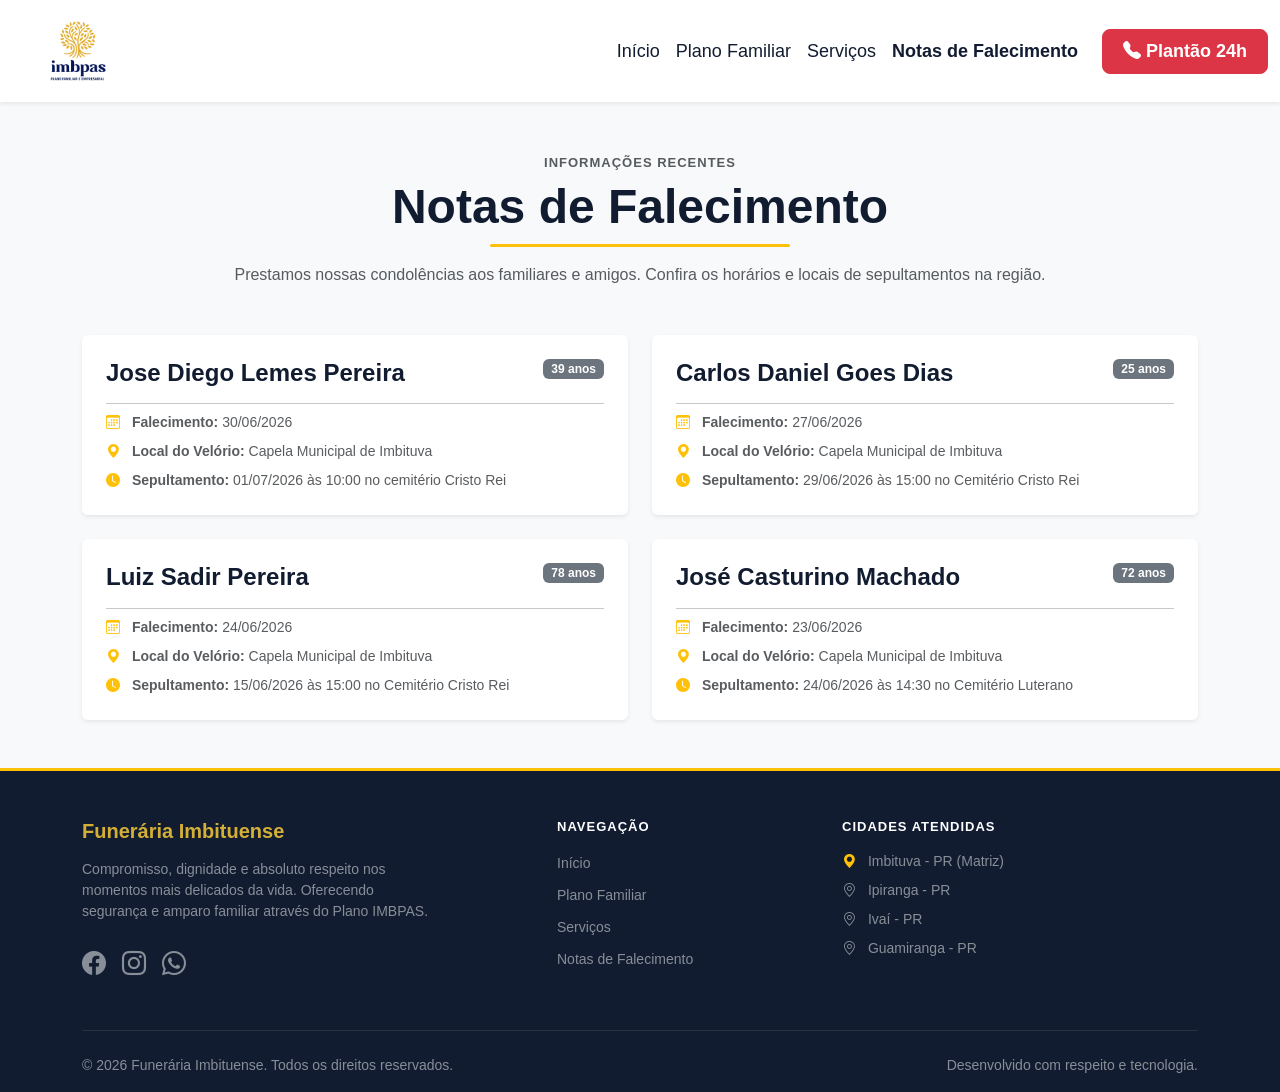
==== notas-falecimento.html @ 651f5da3 "Primeiro commit" ====
<!DOCTYPE html>
<html lang="pt-br">
<head>
    <meta charset="UTF-8">
    <meta name="viewport" content="width=device-width, initial-scale=1.0">
    <title>Notas de Falecimento - Funerária Imbituense</title>
    <link href="https://cdn.jsdelivr.net/npm/bootstrap@5.3.0/dist/css/bootstrap.min.css" rel="stylesheet">
    <link rel="stylesheet" href="https://cdn.jsdelivr.net/npm/bootstrap-icons@1.11.0/font/bootstrap-icons.css">
    <link rel="stylesheet" href="./src/style.css">
    <link rel="stylesheet" href="https://cdn.jsdelivr.net/npm/bootstrap-icons@1.11.3/font/bootstrap-icons.min.css">
    <link rel="icon" type="image/png" href="./src/img/faviconFI.png">
</head>
<body>

    <header class="cabecalho">
        <nav class="navbar navbar-expand-lg navbar-light bg-white shadow-sm py-3">
            <div class="container-fluid">
                <button class="navbar-toggler" type="button" data-bs-toggle="collapse"
                    data-bs-target="#navbarFuneraria" aria-controls="navbarFuneraria" aria-expanded="false"
                    aria-label="Toggle navigation">
                    <span class="navbar-toggler-icon"></span>
                </button>
                
                <a class="navbar-brand" href="index.html">
                    <img src="./src/img/imbpas no-bg.png" height="60" alt="Logo Funerária">
                </a>
                
                <div class="collapse navbar-collapse" id="navbarFuneraria">
                    <ul class="navbar-nav ms-auto mb-2 mb-lg-0 align-items-center">
                        <li class="nav-item">
                            <a class="nav-link text-azul" href="index.html" style="font-size: 18px;">Início</a>
                        </li>
                        <li class="nav-item">
                            <a class="nav-link text-azul" href="plano-familiar.html" style="font-size: 18px;">Plano Familiar</a>
                        </li>
                        <li class="nav-item">
                            <a class="nav-link text-azul" href="index.html#servicos" style="font-size: 18px;">Serviços</a>
                        </li>
                        <li class="nav-item">
                            <a class="nav-link active fw-bold text-azul" aria-current="page" href="notas-falecimento.html" style="font-size: 18px;">Notas de Falecimento</a>
                        </li>
                        <li class="nav-item ms-lg-3 mt-2 mt-lg-0">
                            <a class="btn btn-danger fw-bold text-white" href="https://wa.me/5542998211000" target="_blank" style="font-size: 18px; padding: 8px 20px; border-radius: 8px;">
                                <i class="bi bi-telephone-fill"></i> Plantão 24h
                            </a>
                        </li>
                    </ul>
                </div>
            </div>
        </nav>
    </header>

    <main class="bg-light py-5">
        <div class="container">

            <div class="text-center mb-5">
                <span class="text-uppercase fw-bold text-muted tracking-wider" style="font-size: 13px; letter-spacing: 1px;">Informações Recentes</span>
                <h1 class="display-5 fw-bold text-azul mt-1">Notas de Falecimento</h1>
                <div class="mx-auto bg-warning mt-2" style="width: 100%; max-width: 300px; height: 3px; border-radius: 2px;"></div>
                <p class="text-muted mt-3">Prestamos nossas condolências aos familiares e amigos. Confira os horários e locais de sepultamentos na região.</p>
            </div>

            <div class="row row-cols-1 row-cols-md-2 g-4">
                
                <div class="col">
                    <div class="card h-100 border-0 shadow-sm">
                        <div class="card-body p-4">
                            <div class="d-flex justify-content-between align-items-start mb-3">
                                <h3 class="h4 fw-bold text-azul mb-0">Jose Diego Lemes Pereira</h3>
                                <span class="badge bg-secondary px-2 py-1">39 anos</span>
                            </div>
                            <hr class="opacity-10 my-2">
                            <div class="text-muted small">
                                <p class="mb-2"><i class="bi bi-calendar3 text-warning me-2"></i> <strong>Falecimento:</strong> 30/06/2026</p>
                                <p class="mb-2"><i class="bi bi-geo-alt-fill text-warning me-2"></i> <strong>Local do Velório:</strong> Capela Municipal de Imbituva</p>
                                <p class="mb-0"><i class="bi bi-clock-fill text-warning me-2"></i> <strong>Sepultamento:</strong> 01/07/2026 às 10:00 no cemitério Cristo Rei</p>
                            </div>
                        </div>
                    </div>
                </div>

                <div class="col">
                    <div class="card h-100 border-0 shadow-sm">
                        <div class="card-body p-4">
                            <div class="d-flex justify-content-between align-items-start mb-3">
                                <h3 class="h4 fw-bold text-azul mb-0">Carlos Daniel Goes Dias</h3>
                                <span class="badge bg-secondary px-2 py-1">25 anos</span>
                            </div>
                            <hr class="opacity-10 my-2">
                            <div class="text-muted small">
                                <p class="mb-2"><i class="bi bi-calendar3 text-warning me-2"></i> <strong>Falecimento:</strong> 27/06/2026</p>
                                <p class="mb-2"><i class="bi bi-geo-alt-fill text-warning me-2"></i> <strong>Local do Velório:</strong> Capela Municipal de Imbituva</p>
                                <p class="mb-0"><i class="bi bi-clock-fill text-warning me-2"></i> <strong>Sepultamento:</strong> 29/06/2026 às 15:00 no Cemitério Cristo Rei</p>
                            </div>
                        </div>
                    </div>
                </div>

                <div class="col">
                    <div class="card h-100 border-0 shadow-sm">
                        <div class="card-body p-4">
                            <div class="d-flex justify-content-between align-items-start mb-3">
                                <h3 class="h4 fw-bold text-azul mb-0">Luiz Sadir Pereira</h3>
                                <span class="badge bg-secondary px-2 py-1">78 anos</span>
                            </div>
                            <hr class="opacity-10 my-2">
                            <div class="text-muted small">
                                <p class="mb-2"><i class="bi bi-calendar3 text-warning me-2"></i> <strong>Falecimento:</strong> 24/06/2026</p>
                                <p class="mb-2"><i class="bi bi-geo-alt-fill text-warning me-2"></i> <strong>Local do Velório:</strong> Capela Municipal de Imbituva</p>
                                <p class="mb-0"><i class="bi bi-clock-fill text-warning me-2"></i> <strong>Sepultamento:</strong> 15/06/2026 às 15:00 no Cemitério Cristo Rei</p>
                            </div>
                        </div>
                    </div>
                </div>

                <div class="col">
                    <div class="card h-100 border-0 shadow-sm">
                        <div class="card-body p-4">
                            <div class="d-flex justify-content-between align-items-start mb-3">
                                <h3 class="h4 fw-bold text-azul mb-0">José Casturino Machado</h3>
                                <span class="badge bg-secondary px-2 py-1">72 anos</span>
                            </div>
                            <hr class="opacity-10 my-2">
                            <div class="text-muted small">
                                <p class="mb-2"><i class="bi bi-calendar3 text-warning me-2"></i> <strong>Falecimento:</strong> 23/06/2026</p>
                                <p class="mb-2"><i class="bi bi-geo-alt-fill text-warning me-2"></i> <strong>Local do Velório:</strong> Capela Municipal de Imbituva</p>
                                <p class="mb-0"><i class="bi bi-clock-fill text-warning me-2"></i> <strong>Sepultamento:</strong> 24/06/2026 às 14:30 no Cemitério Luterano</p>
                            </div>
                        </div>
                    </div>
                </div>

            </div>

        </div>
    </main>

    <footer class="bg-azul-empresa text-white pt-5 pb-3 border-top border-warning border-3">
        <div class="container">
            <div class="row g-4">
                <div class="col-lg-4 text-center text-lg-start">
                    <h5 class="fw-bold text-dourado mb-3">Funerária Imbituense</h5>
                    <p class="text-white-50 small mb-4">
                        Compromisso, dignidade e absoluto respeito nos momentos mais delicados da vida. Oferecendo segurança e amparo familiar através do Plano IMBPAS.
                    </p>
                    <div class="fs-4 d-flex gap-3 justify-content-center justify-content-lg-start">
                        <a href="#" class="text-white-50 hover-dourado"><i class="bi bi-facebook"></i></a>
                        <a href="#" class="text-white-50 hover-dourado"><i class="bi bi-instagram"></i></a>
                        <a href="https://wa.me/5542998211000" target="_blank" class="text-white-50 hover-dourado"><i class="bi bi-whatsapp"></i></a>
                    </div>
                </div>
                <div class="col-6 col-lg-3 offset-lg-1">
                    <h6 class="fw-bold text-white mb-3 text-uppercase tracking-wider" style="font-size: 13px; letter-spacing: 1px;">Navegação</h6>
                    <ul class="list-unstyled mb-0">
                        <li class="mb-2"><a href="index.html" class="text-white-50 text-decoration-none hover-dourado small">Início</a></li>
                        <li class="mb-2"><a href="plano-familiar.html" class="text-white-50 text-decoration-none hover-dourado small">Plano Familiar</a></li>
                        <li class="mb-2"><a href="index.html#servicos" class="text-white-50 text-decoration-none hover-dourado small">Serviços</a></li>
                        <li class="mb-2"><a href="notas-falecimento.html" class="text-white-50 text-decoration-none hover-dourado small">Notas de Falecimento</a></li>
                    </ul>
                </div>
                <div class="col-6 col-lg-4">
                    <h6 class="fw-bold text-white mb-3 text-uppercase tracking-wider" style="font-size: 13px; letter-spacing: 1px;">Cidades Atendidas</h6>
                    <ul class="list-unstyled mb-0 text-white-50 small">
                        <li class="mb-2"><i class="bi bi-geo-alt-fill me-2 text-warning"></i> Imbituva - PR (Matriz)</li>
                        <li class="mb-2"><i class="bi bi-geo-alt me-2 text-white-50"></i> Ipiranga - PR</li>
                        <li class="mb-2"><i class="bi bi-geo-alt me-2 text-white-50"></i> Ivaí - PR</li>
                        <li class="mb-2"><i class="bi bi-geo-alt me-2 text-white-50"></i> Guamiranga - PR</li>
                    </ul>
                </div>
            </div>
            <hr class="mt-5 mb-4 border-secondary opacity-25">
            <div class="row align-items-center text-center text-md-start">
                <div class="col-md-6 text-white-50 small mb-2 mb-md-0">
                    &copy; 2026 Funerária Imbituense. Todos os direitos reservados.
                </div>
                <div class="col-md-6 text-md-end text-white-50 small">
                    Desenvolvido com respeito e tecnologia.
                </div>
            </div>
        </div>
    </footer>

    <script src="https://cdn.jsdelivr.net/npm/bootstrap@5.3.0/dist/js/bootstrap.bundle.min.js"></script>
</body>
</html>
---- src/style.css ----
:root {
    --azul-principal: #111c30;   /* Azul escuro corporativo da logo */
    --dourado: #d4af37;          /* Dourado da árvore da logo */
    --dourado-claro: #f4ebd0;    /* Tom de fundo suave para seções */
    --vermelho-plantao: #dc3545;  /* Alerta para o Plantão 24h */
    --texto-escuro: #2b2b2b;
}

/* Customizações rápidas para alinhar com o Bootstrap */
body {
    font-family: 'Helvetica Neue', Helvetica, Arial, sans-serif;
    color: var(--texto-escuro);
}

.bg-azul-empresa {
    background-color: var(--azul-principal) !important;
}

.text-dourado {
    color: var(--dourado) !important;
}

.btn-dourado {
    background-color: var(--dourado);
    color: #fff;
    border: none;
    transition: all 0.3s ease;
}

.btn-dourado:hover {
    background-color: #bfa030;
    color: #fff;
}

.text-azul {
    color: var(--azul-principal) !important;
}
.navbar-nav .nav-link:hover {
    color: var(--dourado) !important;
}

.transition-hover {
    transition: transform 0.3s ease, box-shadow 0.3s ease;
}

.transition-hover:hover {
    transform: translateY(-5px);
    box-shadow: 0 10px 20px rgba(0, 0, 0, 0.1) !important;
}

.btn-outline-azul {
    color: var(--azul-principal);
    border: 2px solid var(--azul-principal);
    background-color: transparent;
    font-weight: bold;
    border-radius: 6px;
    transition: all 0.3s ease;
}

.btn-outline-azul:hover {
    background-color: var(--azul-principal);
    color: #ffffff !important;
    border-color: var(--azul-principal);
}

.img-convenio-wrapper {
    padding: 15px;
    background-color: #ffffff;
    border-radius: 8px;
    display: flex;
    align-items: center;
    justify-content: center;
    height: 100px;
}

.img-convenio {
    max-height: 70px;
    object-fit: contain;
    filter: grayscale(20%);
    opacity: 0.75;
    transition: all 0.3s ease;
}

.img-convenio:hover {
    filter: grayscale(0%);
    opacity: 1;
    transform: scale(1.05);
}

.hover-dourado {
    transition: color 0.2s ease;
}

.hover-dourado:hover {
    color: var(--dourado) !important;
}

.ratio-container {
    width: 100%;
    height: 350px; /* Ajuste essa altura conforme seu gosto */
    overflow: hidden;
    border-radius: 0.5rem; /* Para acompanhar o rounded-3 do Bootstrap */
}

.ratio-container img {
    width: 100%;
    height: 100%;
    object-fit: cover; /* Isso é o que faz a mágica de preencher sem esticar */
    object-position: center; /* Garante que o centro da foto fique visível */
}
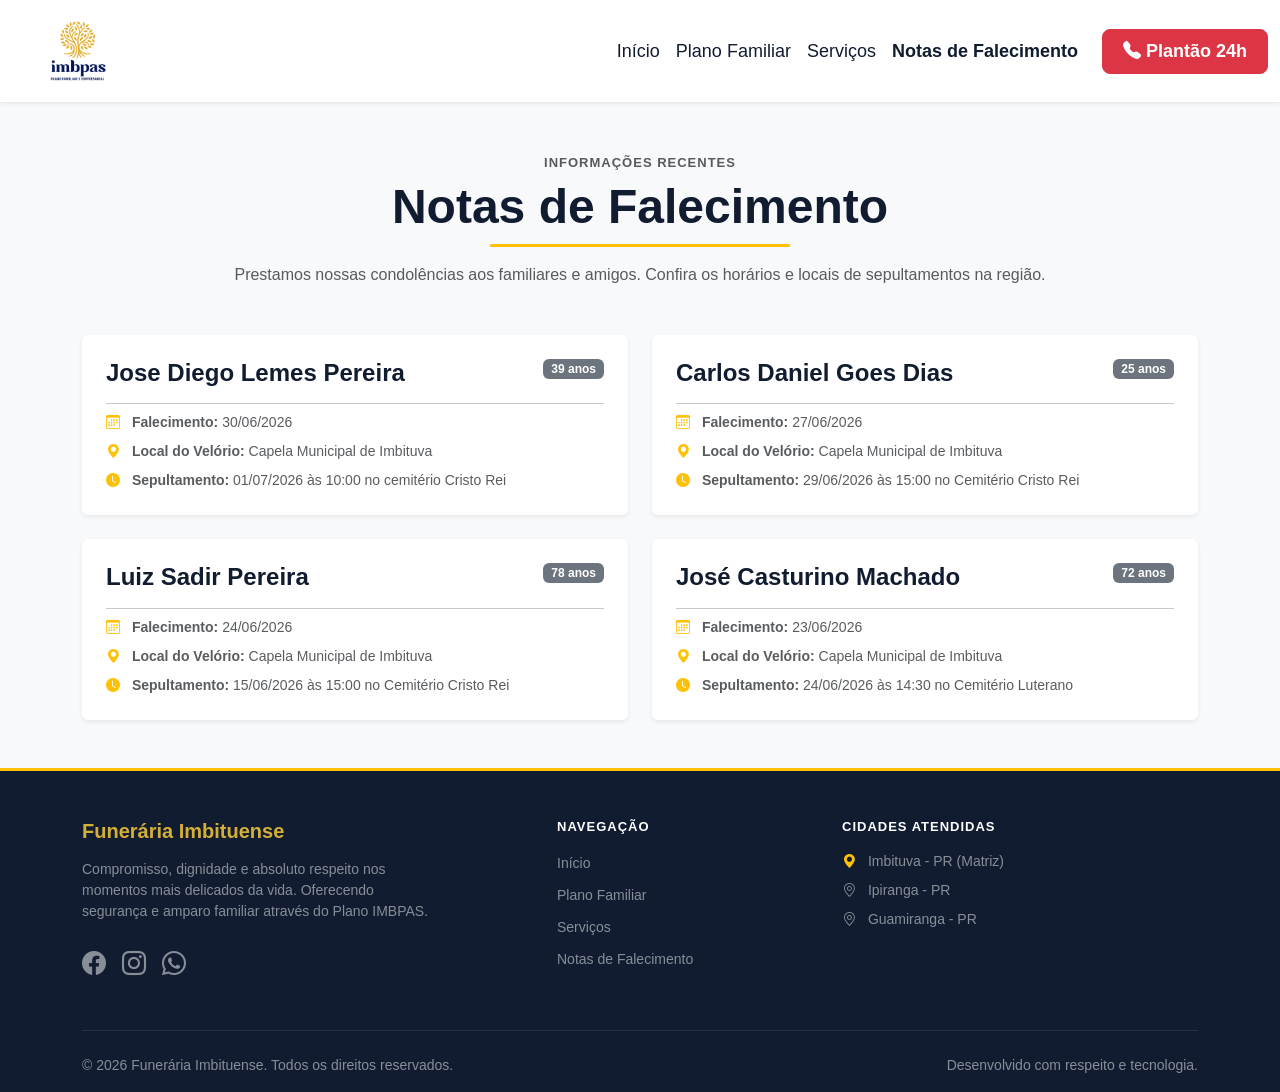
==== commit 853c5ce2: "Corrigindo números e footer" ====
--- a/notas-falecimento.html
+++ b/notas-falecimento.html
@@ -163,7 +163,6 @@
                     <ul class="list-unstyled mb-0 text-white-50 small">
                         <li class="mb-2"><i class="bi bi-geo-alt-fill me-2 text-warning"></i> Imbituva - PR (Matriz)</li>
                         <li class="mb-2"><i class="bi bi-geo-alt me-2 text-white-50"></i> Ipiranga - PR</li>
-                        <li class="mb-2"><i class="bi bi-geo-alt me-2 text-white-50"></i> Ivaí - PR</li>
                         <li class="mb-2"><i class="bi bi-geo-alt me-2 text-white-50"></i> Guamiranga - PR</li>
                     </ul>
                 </div>
